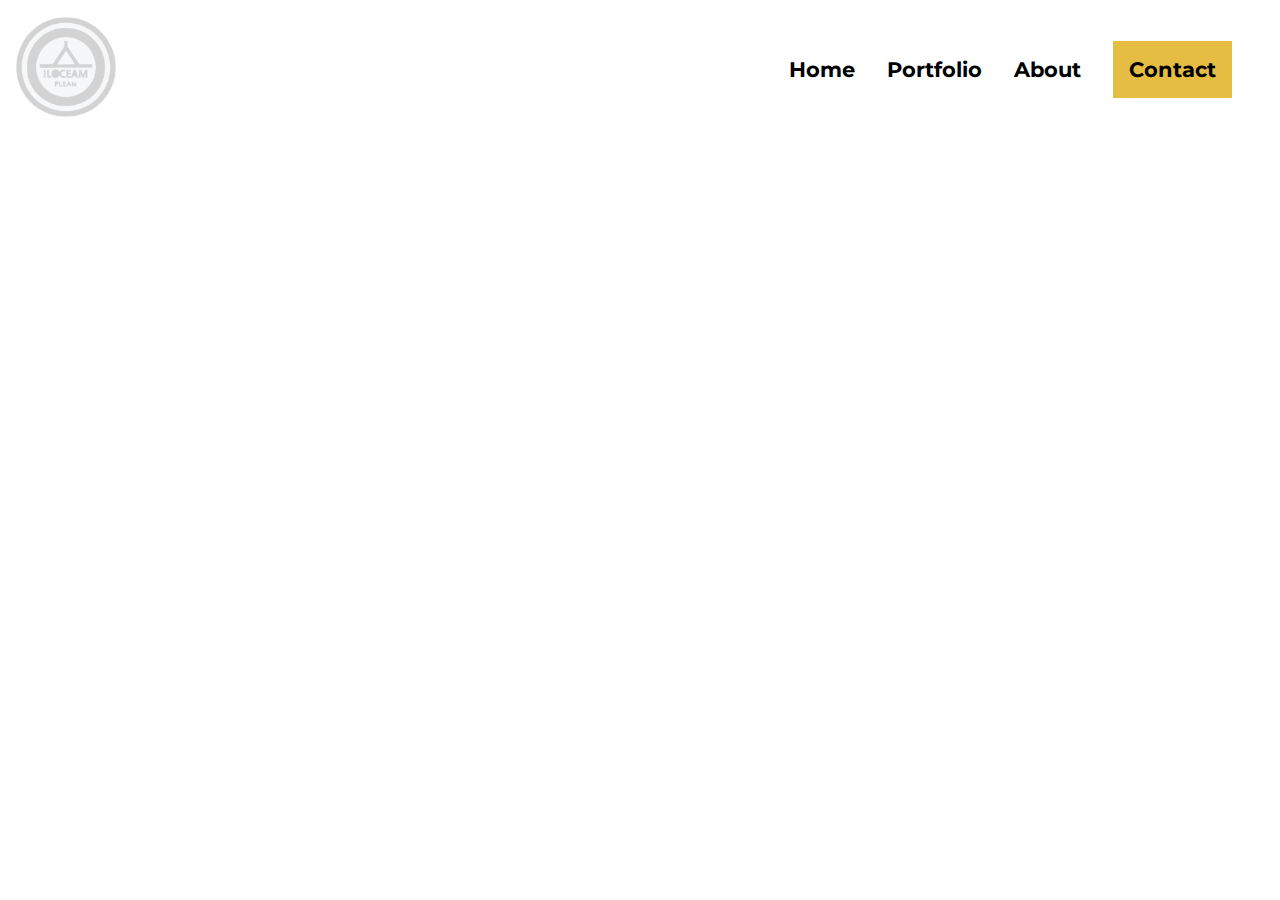
==== about.html @ 6126e055 "Så mye DRITT" ====
<!DOCTYPE html>
<html lang="en">
  <head>
    <meta charset="UTF-8" />
    <meta name="viewport" content="width=device-width, initial-scale=1.0" />
    <link
      rel="stylesheet"
      href="https://necolas.github.io/normalize.css/8.0.1/normalize.css"
      type="text/css" />
    <link href="CSS/font/css/fontawesome.css" rel="stylesheet" />
    <link href="CSS/font/css/brands.css" rel="stylesheet" />
    <link href="CSS/font/css/solid.css" rel="stylesheet" />
    <link rel="stylesheet" href="css/style.css" type="text/css" />
    <title>Forside</title>
  </head>
  <body class="index-page">
    <div id="grid-container">
      <header>
        <nav>
          <a href="index.html">
            <img src="img/logo1.png" alt="Logo" id="Logo" />
          </a>
          <ul class="navbar">
            <li><a href="index.html" class="navlink">Home</a></li>
            <li><a href="products.html" class="navlink">Portfolio</a></li>
            <li><a href="about.html" class="navlink">About</a></li>
            <li><a href="about.html" id="contact">Contact</a></li>
          </ul>
        </nav>
      </header>
      <main>
        <section></section>
      </main>
    </div>
  </body>
</html>
---- css/style.css ----
@import url("https://fonts.googleapis.com/css2?family=Montserrat:wght@100;300;400;600;700&display=swap");
* {
  box-sizing: border-box;
}
body {
  margin: 0;
  font-family: "Montserrat", sans-serif;
}

#grid-container {
  display: grid;
  grid-template-areas: "header" "nav" "main" "footer";
  max-width: 1600px;
  width: 100%;
  margin: 0 auto;
}

header,
main,
footer {
  padding-top: 1rem;
}

header {
  font-size: 1.3rem;
  font-weight: 500;
  grid-area: header;
  padding: 1rem;
}

header nav {
  display: flex;
  justify-content: space-between;
  position: relative;
  align-items: center;
}

.navbar {
  display: flex;
  margin: 1rem;
  list-style-type: none;
}

.navbar li {
  margin: 1rem;
}

.navbar a {
  text-decoration: none;
  color: black;
}

#Logo {
  width: 100px;
  height: auto;
  margin-top: 1px;
}

.navlink {
  text-decoration: none;
  color: black;
  font-weight: bold;
}

.navlink:hover {
  text-decoration: underline;
  text-decoration-color: #e6bd43;
  font-weight: bold;
}

.navlink:active {
  text-decoration: underline;
  text-decoration-color: #e6bd43;
  font-weight: bold;
}

#contact {
  background-color: #e6bd43;
  padding: 1rem;
  font-weight: bold;
}

#contact:hover {
  background-color: black;
  color: #e6bd43;
}

main {
  grid-template-columns: 33.333% 33.333% 33.333%;
  gap: 5px;
  align-items: start;
  column-gap: 1rem;
}

.flex-section {
  display: flex;
  flex-direction: column;
  text-align: center;
  background-image: url("/img/bakgrunn.jpg");
  background-size: cover;
  margin-bottom: 1rem;
}

.flex-section h1 {
  font-size: 50px;
  font-weight: bold;
}

.flex-section p {
  padding: 0 4rem;
}

#read {
  display: flex;
  background-color: #e6bd43;
  align-self: center;
  padding: 1rem;
  text-decoration: none;
  color: black;
  font-size: 15px;
  font-weight: bold;
  margin: 1rem;
}

#read:hover {
  background-color: black;
  color: #e6bd43;
}

#subheading {
  display: flex;
  flex-direction: column;
  text-align: center;
  margin: 0 10rem 2rem 10rem;
}

#subheading h2 {
  font-size: 30px;
  font-weight: bold;
}

#gul {
  display: flex;
  background-color: #e6bd43;
  flex-direction: row;
  justify-content: space-between;
  padding: 20px;
  margin-bottom: 1rem;
}

#gul img {
  max-width: 100%;
  align-self: center;
  margin-right: 20px;
  padding: 1rem;
}

#gul section {
  padding: 1rem;
  justify-content: flex-start;
  display: flex;
  flex-wrap: wrap;
  align-items: center;
  align-content: center;
}

#gul section h3 {
  font-size: 20px;
}

#about {
  display: flex;
  background-color: #e6bd43;
  align-self: center;
  padding: 1rem;
  text-decoration: none;
  color: black;
  font-size: 15px;
  font-weight: bold;
  margin: 1rem;
  border: solid;
}

#about:hover {
  background-color: black;
  color: #e6bd43;
}

#services {
  display: flex;
  padding: 0 5rem 3rem;
}

#our-service {
  display: flex;
  justify-content: center;
  flex-wrap: wrap;
  font-size: 5rem;
  font-weight: bold;
}

.branding {
  display: flex;
  flex-wrap: wrap;
  justify-content: center;
  margin: 0 4rem;
  flex-direction: column;
  align-items: center;
}

.branding i {
  font-size: 3rem;
}

#newsletter {
  display: flex;
  flex-direction: column;
  align-items: center;
  justify-content: center;
  background-color: #c5c3c3;
}

#newsletter h2 {
  font-size: 3rem;
}

#newsletter section {
  display: flex;
  flex-direction: row;
  align-items: center;
  width: 80%;
  max-width: 400px;
  margin-bottom: 3rem;
}

#newsletter input {
  height: 3rem;
  width: 100%;
  margin-right: 2px;
}

#signmeup {
  background-color: #e6bd43;
  width: 100%;
}

#signmeup:hover {
  background-color: black;
  color: #e6bd43;
}

footer {
  display: flex;
  flex-wrap: wrap;
  justify-content: space-between;
  align-items: center;
  background-color: #000;
  padding: 2rem;
}

footer p {
  color: #fff;
}

footer section {
  display: flex;
  font-size: 2.5rem;
  align-items: flex-end;
}

footer section a {
  margin-right: 1rem;
}

@media only screen and (max-width: 767px) {
  header {
    padding: 1rem 0;
  }

  .navbar {
    flex-direction: column;
    text-align: center;
  }

  .navbar li {
    margin: 0.5rem 0;
    text-align: center;
  }

  .navbar a {
    margin: 0.5rem 0;
  }

  #subheading {
    margin: 0 1rem 2rem 1rem;
  }

  #newsletter section {
    flex-direction: column;
    align-items: center;
    width: 100%;
  }
}
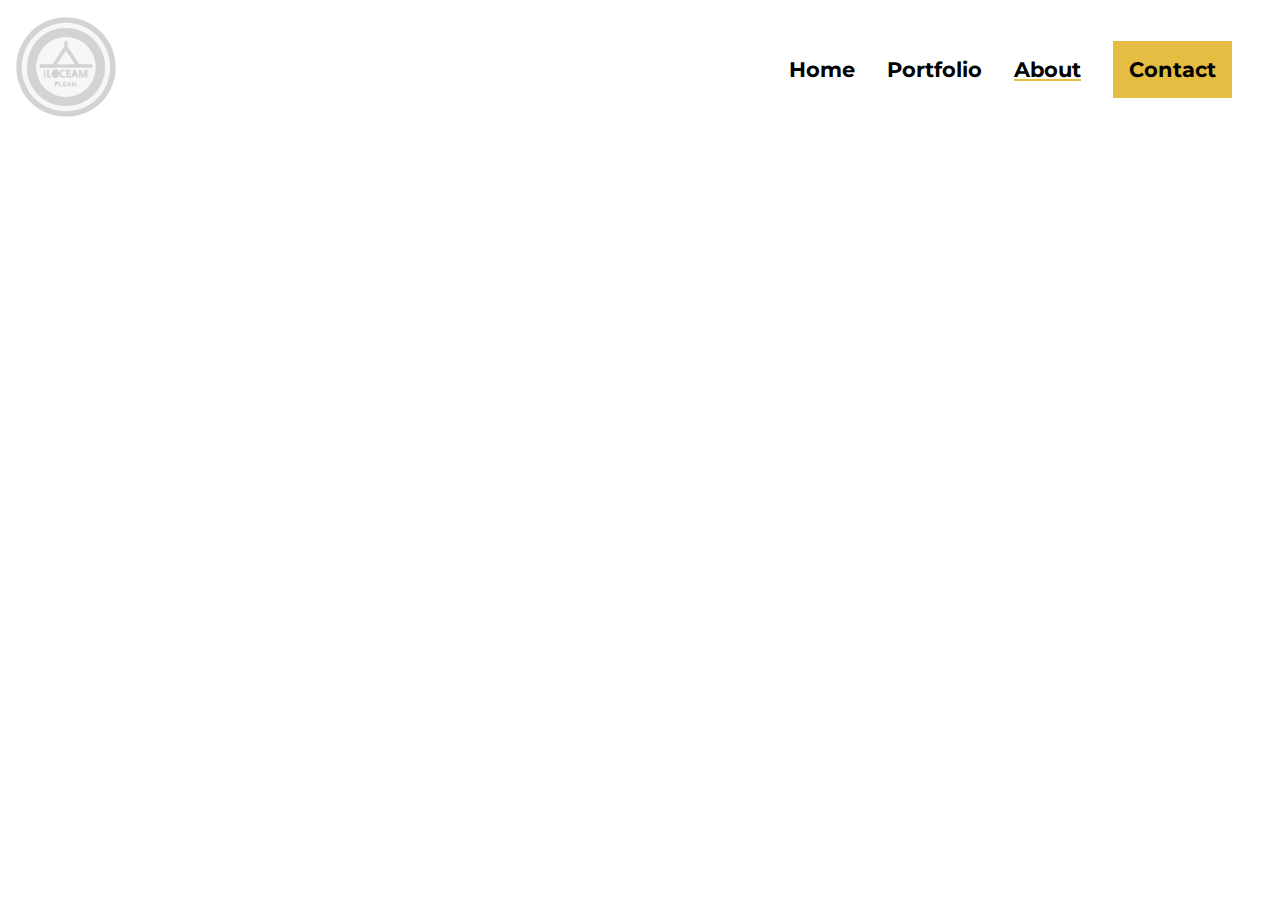
==== commit 7f93a5c7: "Fiksa active knappen" ====
--- a/about.html
+++ b/about.html
@@ -23,7 +23,7 @@
           <ul class="navbar">
             <li><a href="index.html" class="navlink">Home</a></li>
             <li><a href="products.html" class="navlink">Portfolio</a></li>
-            <li><a href="about.html" class="navlink">About</a></li>
+            <li><a href="about.html" class="navlink active">About</a></li>
             <li><a href="about.html" id="contact">Contact</a></li>
           </ul>
         </nav>
--- a/css/style.css
+++ b/css/style.css
@@ -58,7 +58,7 @@
 
 .navlink {
   text-decoration: none;
-  color: black;
+  color: grey;
   font-weight: bold;
 }
 
@@ -68,7 +68,7 @@
   font-weight: bold;
 }
 
-.navlink:active {
+.navlink.active {
   text-decoration: underline;
   text-decoration-color: #e6bd43;
   font-weight: bold;
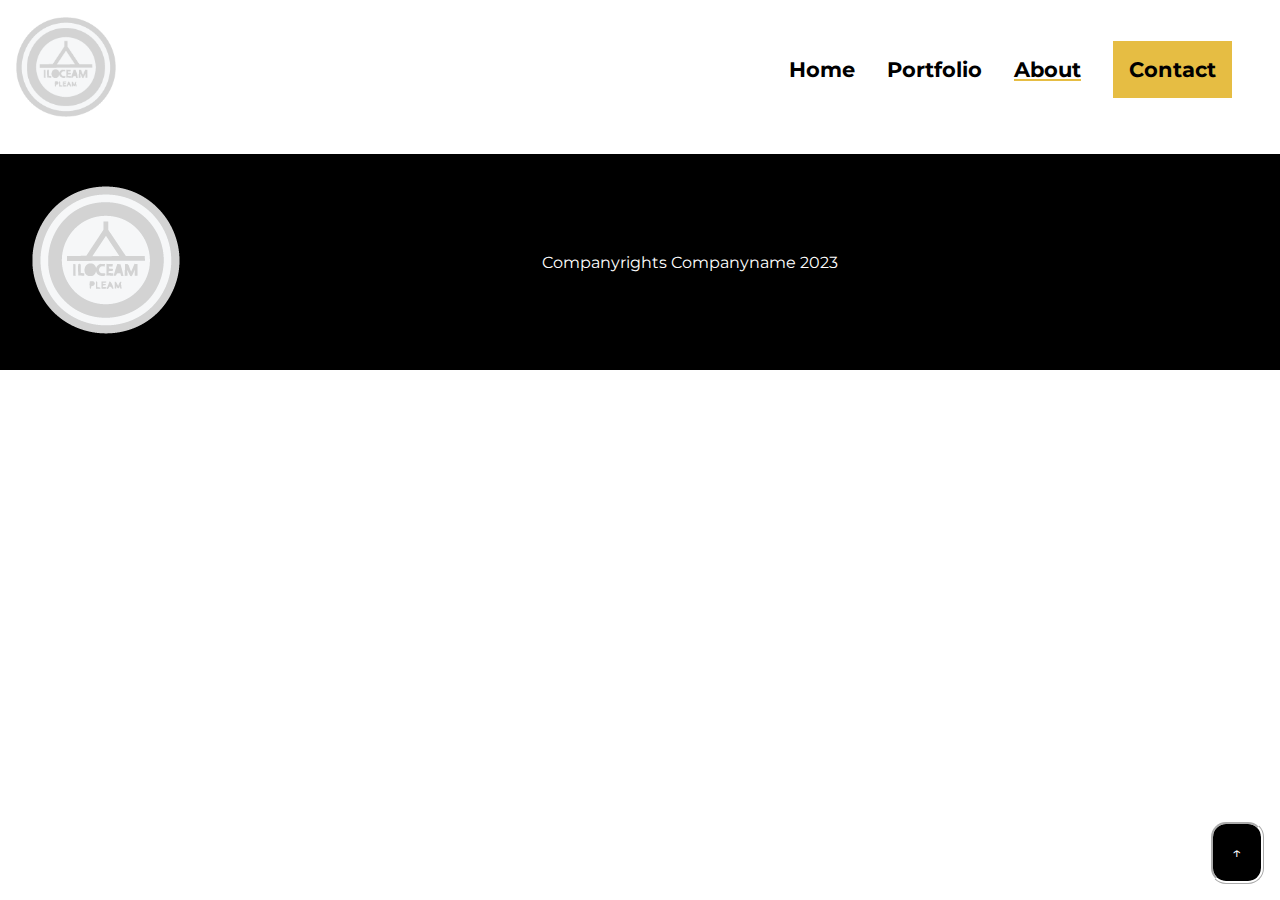
==== commit 924f1079: "Ferdig med forside, begynt på produkt" ====
--- a/about.html
+++ b/about.html
@@ -14,11 +14,12 @@
     <title>Forside</title>
   </head>
   <body class="index-page">
+    <div id="top"></div>
     <div id="grid-container">
       <header>
         <nav>
           <a href="index.html">
-            <img src="img/logo1.png" alt="Logo" id="Logo" />
+            <img src="img/logo1.png" alt="Logo" class="Logo" />
           </a>
           <ul class="navbar">
             <li><a href="index.html" class="navlink">Home</a></li>
@@ -30,7 +31,34 @@
       </header>
       <main>
         <section></section>
+        <a href="#top" class="top-link">↑</a>
       </main>
+      <footer>
+        <a href="index.html">
+          <img src="img/logo1.png" alt="Logo" id="Logo" />
+        </a>
+        <p>Companyrights Companyname 2023</p>
+        <section>
+          <a href="https://www.facebook.com">
+            <i
+              class="fa-brands fa-facebook"
+              role="button"
+              style="color: white"></i>
+          </a>
+          <a href="https://www.instagram.com">
+            <i
+              class="fa-brands fa-instagram"
+              role="button"
+              style="color: white"></i>
+          </a>
+          <a href="https://no.linkedin.com/">
+            <i
+              class="fa-brands fa-linkedin"
+              role="button"
+              style="color: white"></i>
+          </a>
+        </section>
+      </footer>
     </div>
   </body>
 </html>
--- a/css/style.css
+++ b/css/style.css
@@ -9,10 +9,14 @@
 
 #grid-container {
   display: grid;
-  grid-template-areas: "header" "nav" "main" "footer";
+  grid-template-areas:
+    "header header header"
+    "main main main"
+    "footer footer footer";
+  grid-template-columns: 1fr 1fr 1fr;
+  grid-template-rows: auto auto auto;
+
   max-width: 1600px;
-  width: 100%;
-  margin: 0 auto;
 }
 
 header,
@@ -22,6 +26,7 @@
 }
 
 header {
+  display: grid;
   font-size: 1.3rem;
   font-weight: 500;
   grid-area: header;
@@ -31,7 +36,6 @@
 header nav {
   display: flex;
   justify-content: space-between;
-  position: relative;
   align-items: center;
 }
 
@@ -50,7 +54,7 @@
   color: black;
 }
 
-#Logo {
+.Logo {
   width: 100px;
   height: auto;
   margin-top: 1px;
@@ -86,10 +90,7 @@
 }
 
 main {
-  grid-template-columns: 33.333% 33.333% 33.333%;
-  gap: 5px;
-  align-items: start;
-  column-gap: 1rem;
+  grid-area: main;
 }
 
 .flex-section {
@@ -155,6 +156,18 @@
   padding: 1rem;
 }
 
+#head {
+  display: flex;
+  flex-direction: column;
+  text-align: center;
+  background-image: url(/img/pngtree-modern-double-color-futuristic-neon-background-image_351866.jpg);
+  background-size: cover;
+  margin-bottom: 1rem;
+  padding: 7rem;
+  font-size: 4rem;
+  font-weight: bold;
+}
+
 #gul section {
   padding: 1rem;
   justify-content: flex-start;
@@ -250,6 +263,7 @@
 }
 
 footer {
+  grid-area: footer;
   display: flex;
   flex-wrap: wrap;
   justify-content: space-between;
@@ -271,33 +285,64 @@
 footer section a {
   margin-right: 1rem;
 }
-
-@media only screen and (max-width: 767px) {
-  header {
-    padding: 1rem 0;
+.top-link {
+  position: fixed;
+  bottom: 1em;
+  right: 1em;
+  padding: 1.2em;
+  background-color: #000;
+  color: #fff;
+  text-decoration: none;
+  border-radius: 1rem;
+  opacity: 100%;
+  border-style: ridge;
+  border-color: white;
+}
+
+@media screen and (max-width: 600px) {
+  #grid-container {
+    grid-template-areas:
+      "header"
+      "nav"
+      "main"
+      "footer";
   }
 
   .navbar {
     flex-direction: column;
-    text-align: center;
-  }
-
-  .navbar li {
-    margin: 0.5rem 0;
-    text-align: center;
-  }
-
-  .navbar a {
-    margin: 0.5rem 0;
-  }
-
-  #subheading {
-    margin: 0 1rem 2rem 1rem;
+  }
+  main {
+    grid-template-columns: 100%;
+  }
+
+  #gul {
+    flex-direction: column;
+  }
+
+  #gul img {
+    margin-right: 0;
+    margin-bottom: 1rem;
+  }
+
+  #about {
+    width: 100%;
+    margin: 1rem 0;
+  }
+
+  #services {
+    padding: 0;
+  }
+
+  #our-service {
+    font-size: 3rem;
+  }
+
+  .branding {
+    margin: 0;
   }
 
   #newsletter section {
     flex-direction: column;
-    align-items: center;
-    width: 100%;
-  }
-}
+    align-items: stretch;
+  }
+}
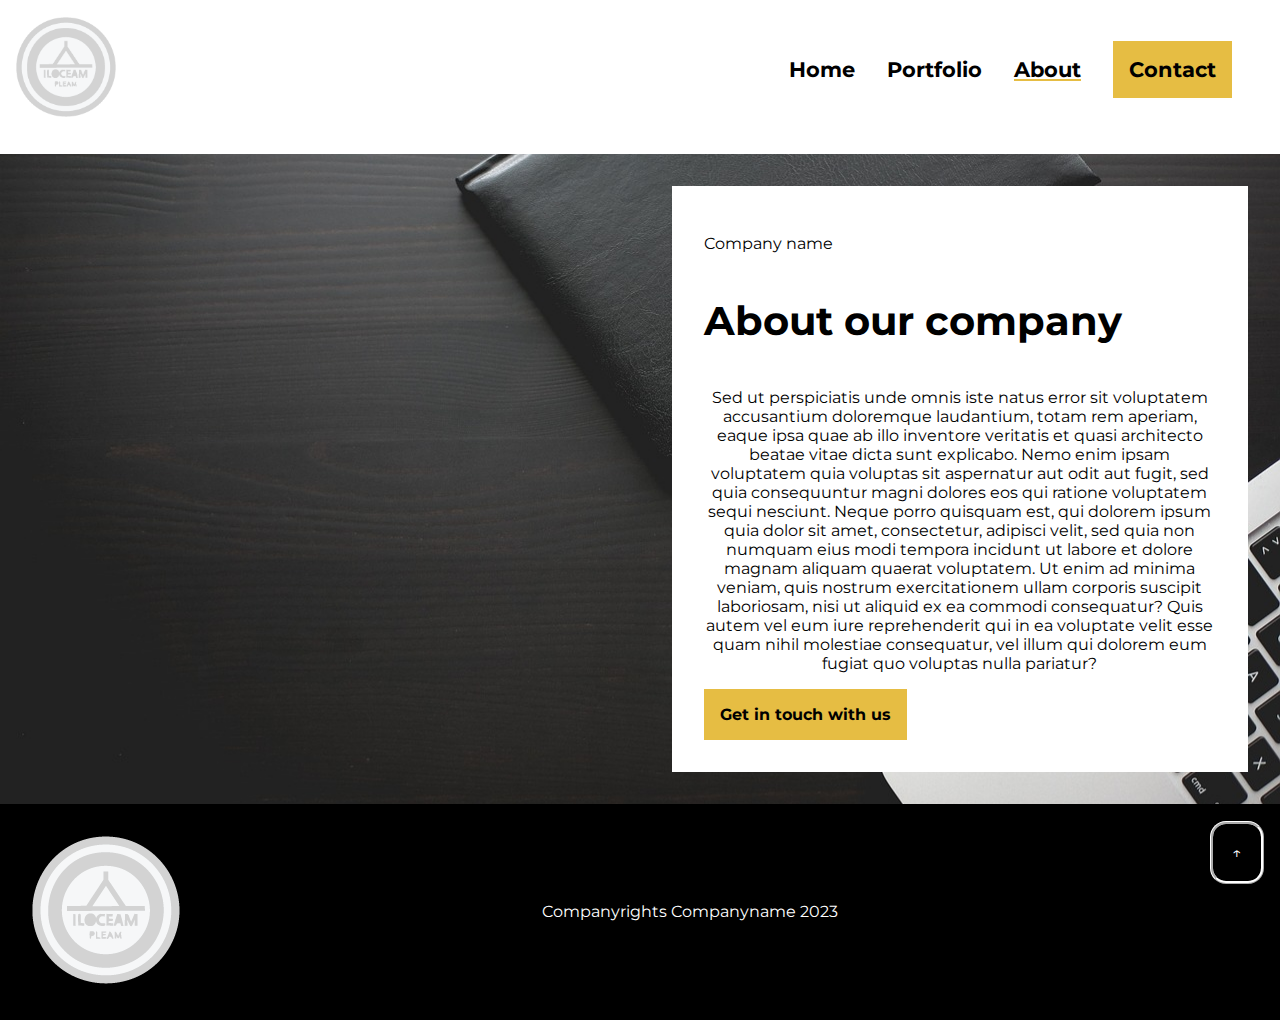
==== commit 17fbb8de: "nesten ferdig" ====
--- a/about.html
+++ b/about.html
@@ -30,7 +30,29 @@
         </nav>
       </header>
       <main>
-        <section></section>
+        <section id="aboutus">
+          <div id="aboutusinfo">
+            <p>Company name</p>
+            <h1>About our company</h1>
+            <p>
+              Sed ut perspiciatis unde omnis iste natus error sit voluptatem
+              accusantium doloremque laudantium, totam rem aperiam, eaque ipsa
+              quae ab illo inventore veritatis et quasi architecto beatae vitae
+              dicta sunt explicabo. Nemo enim ipsam voluptatem quia voluptas sit
+              aspernatur aut odit aut fugit, sed quia consequuntur magni dolores
+              eos qui ratione voluptatem sequi nesciunt. Neque porro quisquam
+              est, qui dolorem ipsum quia dolor sit amet, consectetur, adipisci
+              velit, sed quia non numquam eius modi tempora incidunt ut labore
+              et dolore magnam aliquam quaerat voluptatem. Ut enim ad minima
+              veniam, quis nostrum exercitationem ullam corporis suscipit
+              laboriosam, nisi ut aliquid ex ea commodi consequatur? Quis autem
+              vel eum iure reprehenderit qui in ea voluptate velit esse quam
+              nihil molestiae consequatur, vel illum qui dolorem eum fugiat quo
+              voluptas nulla pariatur?
+            </p>
+            <a href="">Get in touch with us</a>
+          </div>
+        </section>
         <a href="#top" class="top-link">↑</a>
       </main>
       <footer>
--- a/css/style.css
+++ b/css/style.css
@@ -111,6 +111,117 @@
   padding: 0 4rem;
 }
 
+.gulstripe {
+  border-bottom-style: solid;
+  border-bottom-color: #e6bd43;
+  margin: 3rem;
+  font-size: 3.5rem;
+  font-weight: bold;
+}
+
+#knapper {
+  margin-bottom: 5rem;
+  margin-top: 5rem;
+}
+#knapper a {
+  font-size: 1.5rem;
+  margin-top: 2rem;
+  margin-left: 3.5rem;
+  text-decoration: none;
+  padding: 1rem;
+  border-style: ridge;
+  border-color: black;
+  color: black;
+}
+
+#aboutus {
+  display: grid;
+  grid-template-columns: 1fr 1fr;
+  background-image: url(/img/office-865091_1280.jpg);
+  background-size: cover;
+}
+
+#aboutusinfo {
+  background-color: white;
+  padding: 2rem;
+  text-align: center;
+  margin: 2rem;
+  display: flex;
+  flex-wrap: nowrap;
+  flex-direction: column;
+  align-items: flex-start;
+}
+
+#aboutusinfo {
+  grid-column: 2;
+}
+
+#aboutusinfo p {
+  font-size: 1rem;
+}
+
+#aboutusinfo h1 {
+  font-size: 2.5rem;
+}
+
+#aboutusinfo a {
+  background-color: #e6bd43;
+
+  padding: 1rem;
+  font-weight: bold;
+  text-decoration: none;
+  color: #000;
+}
+
+#aboutusinfo a:hover {
+  background-color: black;
+  color: #e6bd43;
+}
+#knapper a:hover {
+  background-color: black;
+  color: #e6bd43;
+}
+
+.bilder {
+  display: flex;
+  justify-content: space-around;
+  flex-direction: row;
+  margin: 1rem;
+}
+
+.image-container {
+  display: flex;
+  flex-direction: column;
+  align-items: center;
+  text-align: center;
+  align-content: flex-start;
+  flex-wrap: wrap;
+}
+
+.image-container img {
+  max-width: 692px;
+}
+
+.image-container img:hover {
+  transform: scale(1.1);
+}
+
+#storbilde {
+  display: flex;
+  flex-direction: column;
+  align-items: center;
+  text-align: center;
+  align-content: flex-start;
+  flex-wrap: wrap;
+  margin: 4rem;
+}
+
+#storbilde img {
+  flex-grow: 3;
+  max-width: 692px;
+  width: 692px;
+}
+
 #read {
   display: flex;
   background-color: #e6bd43;
@@ -166,6 +277,22 @@
   padding: 7rem;
   font-size: 4rem;
   font-weight: bold;
+  background-size: 100%;
+}
+
+#development {
+  display: flex;
+  flex-direction: column;
+  margin: 1rem;
+}
+#development img {
+  display: flex;
+  width: 692px;
+  max-width: 692px;
+}
+
+#development img:hover {
+  transform: scale(1.1);
 }
 
 #gul section {
@@ -306,13 +433,15 @@
       "nav"
       "main"
       "footer";
+    grid-template-columns: 1fr;
+  }
+
+  nav {
+    flex-direction: column;
   }
 
   .navbar {
     flex-direction: column;
-  }
-  main {
-    grid-template-columns: 100%;
   }
 
   #gul {
@@ -345,4 +474,8 @@
     flex-direction: column;
     align-items: stretch;
   }
-}
+
+  .bilder {
+    flex-direction: column;
+  }
+}
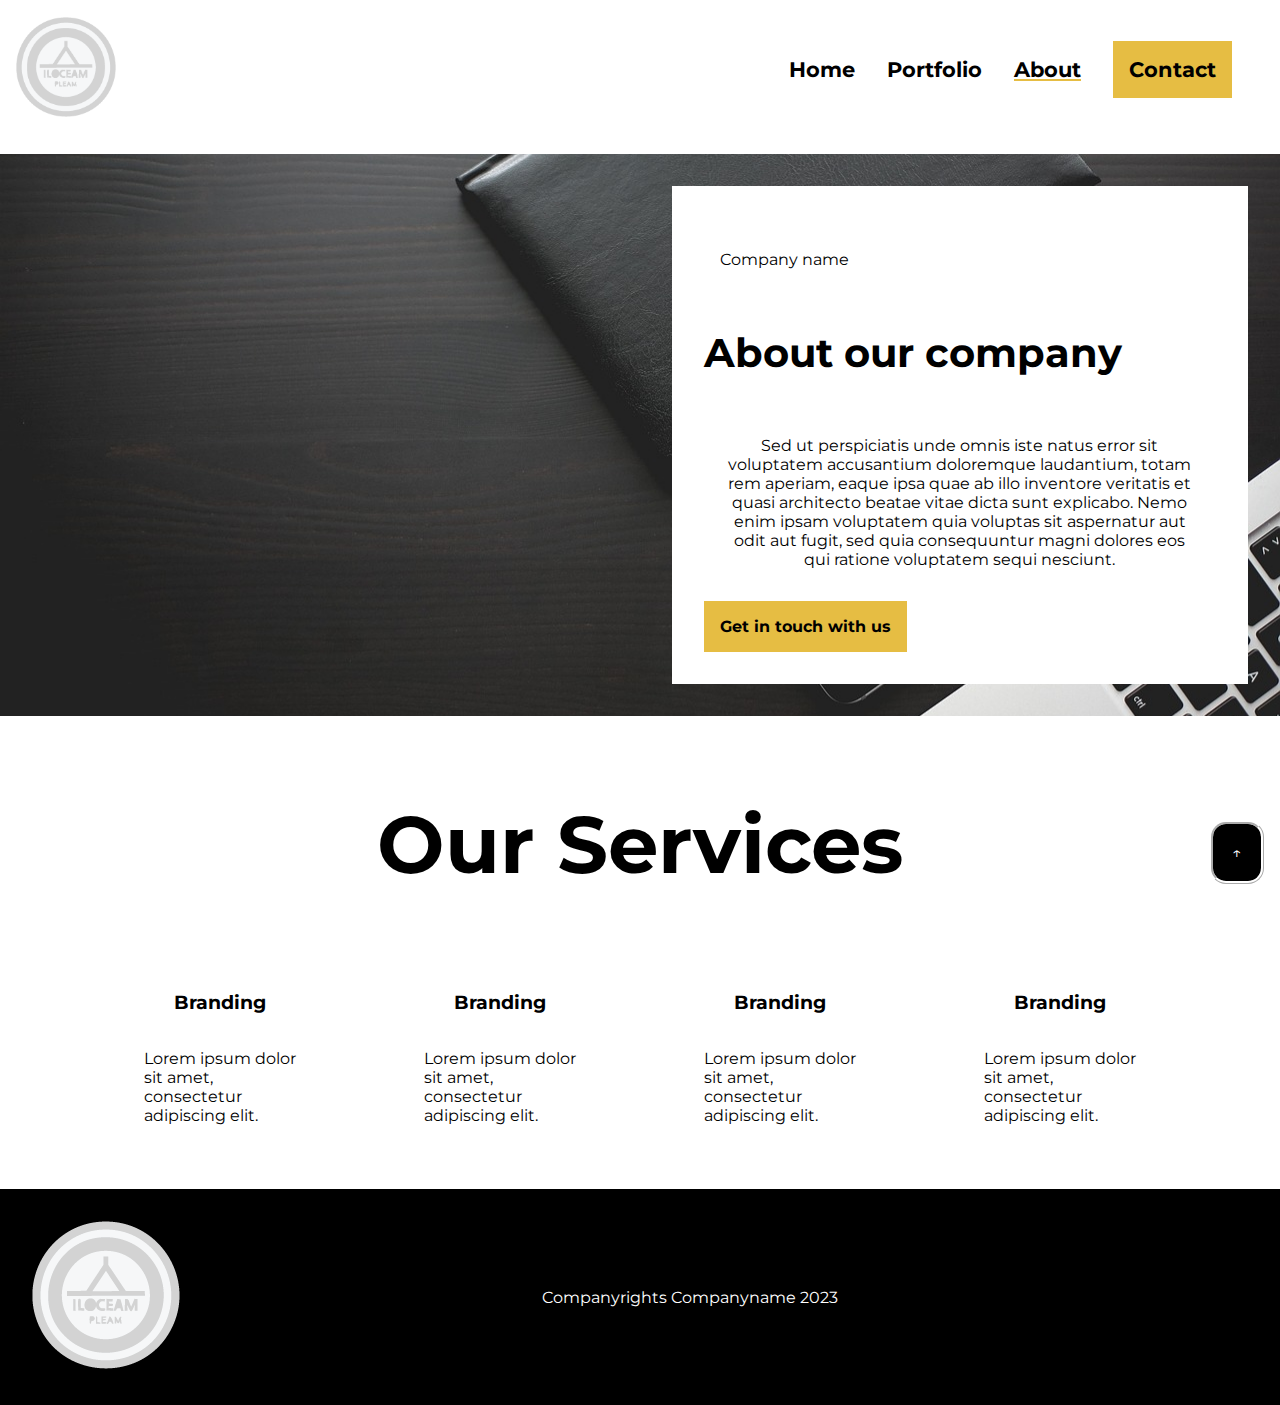
==== commit c39f298a: "Bra ting på fære" ====
--- a/about.html
+++ b/about.html
@@ -40,18 +40,36 @@
               quae ab illo inventore veritatis et quasi architecto beatae vitae
               dicta sunt explicabo. Nemo enim ipsam voluptatem quia voluptas sit
               aspernatur aut odit aut fugit, sed quia consequuntur magni dolores
-              eos qui ratione voluptatem sequi nesciunt. Neque porro quisquam
-              est, qui dolorem ipsum quia dolor sit amet, consectetur, adipisci
-              velit, sed quia non numquam eius modi tempora incidunt ut labore
-              et dolore magnam aliquam quaerat voluptatem. Ut enim ad minima
-              veniam, quis nostrum exercitationem ullam corporis suscipit
-              laboriosam, nisi ut aliquid ex ea commodi consequatur? Quis autem
-              vel eum iure reprehenderit qui in ea voluptate velit esse quam
-              nihil molestiae consequatur, vel illum qui dolorem eum fugiat quo
-              voluptas nulla pariatur?
+              eos qui ratione voluptatem sequi nesciunt.
             </p>
             <a href="">Get in touch with us</a>
           </div>
+        </section>
+        <h3 id="our-service">Our Services</h3>
+        <section id="services">
+          <section class="branding">
+            <i class="fa-solid fa-users"></i>
+            <h3>Branding</h3>
+            <p>Lorem ipsum dolor sit amet, consectetur adipiscing elit.</p>
+          </section>
+
+          <section class="branding">
+            <i class="fa-solid fa-cloud-arrow-up"></i>
+            <h3>Branding</h3>
+            <p>Lorem ipsum dolor sit amet, consectetur adipiscing elit.</p>
+          </section>
+
+          <section class="branding">
+            <i class="fa-solid fa-code"></i>
+            <h3>Branding</h3>
+            <p>Lorem ipsum dolor sit amet, consectetur adipiscing elit.</p>
+          </section>
+
+          <section class="branding">
+            <i class="fa-solid fa-wifi"></i>
+            <h3>Branding</h3>
+            <p>Lorem ipsum dolor sit amet, consectetur adipiscing elit.</p>
+          </section>
         </section>
         <a href="#top" class="top-link">↑</a>
       </main>
--- a/css/style.css
+++ b/css/style.css
@@ -97,7 +97,7 @@
   display: flex;
   flex-direction: column;
   text-align: center;
-  background-image: url("/img/bakgrunn.jpg");
+  background-image: url(/img/ice-cream-2817112_1280.jpg);
   background-size: cover;
   margin-bottom: 1rem;
 }
@@ -158,6 +158,7 @@
 
 #aboutusinfo p {
   font-size: 1rem;
+  padding: 1rem;
 }
 
 #aboutusinfo h1 {
@@ -166,7 +167,6 @@
 
 #aboutusinfo a {
   background-color: #e6bd43;
-
   padding: 1rem;
   font-weight: bold;
   text-decoration: none;
@@ -243,7 +243,7 @@
   display: flex;
   flex-direction: column;
   text-align: center;
-  margin: 0 10rem 2rem 10rem;
+  margin: 3rem 10rem 3rem 10rem;
 }
 
 #subheading h2 {
@@ -271,13 +271,18 @@
   display: flex;
   flex-direction: column;
   text-align: center;
-  background-image: url(/img/pngtree-modern-double-color-futuristic-neon-background-image_351866.jpg);
+  background-image: url(/img/office-865091_1280.jpg);
+  opacity: 0.9;
   background-size: cover;
   margin-bottom: 1rem;
-  padding: 7rem;
+  padding: 4rem;
   font-size: 4rem;
   font-weight: bold;
   background-size: 100%;
+}
+
+#head h1 {
+  opacity: 100%;
 }
 
 #development {
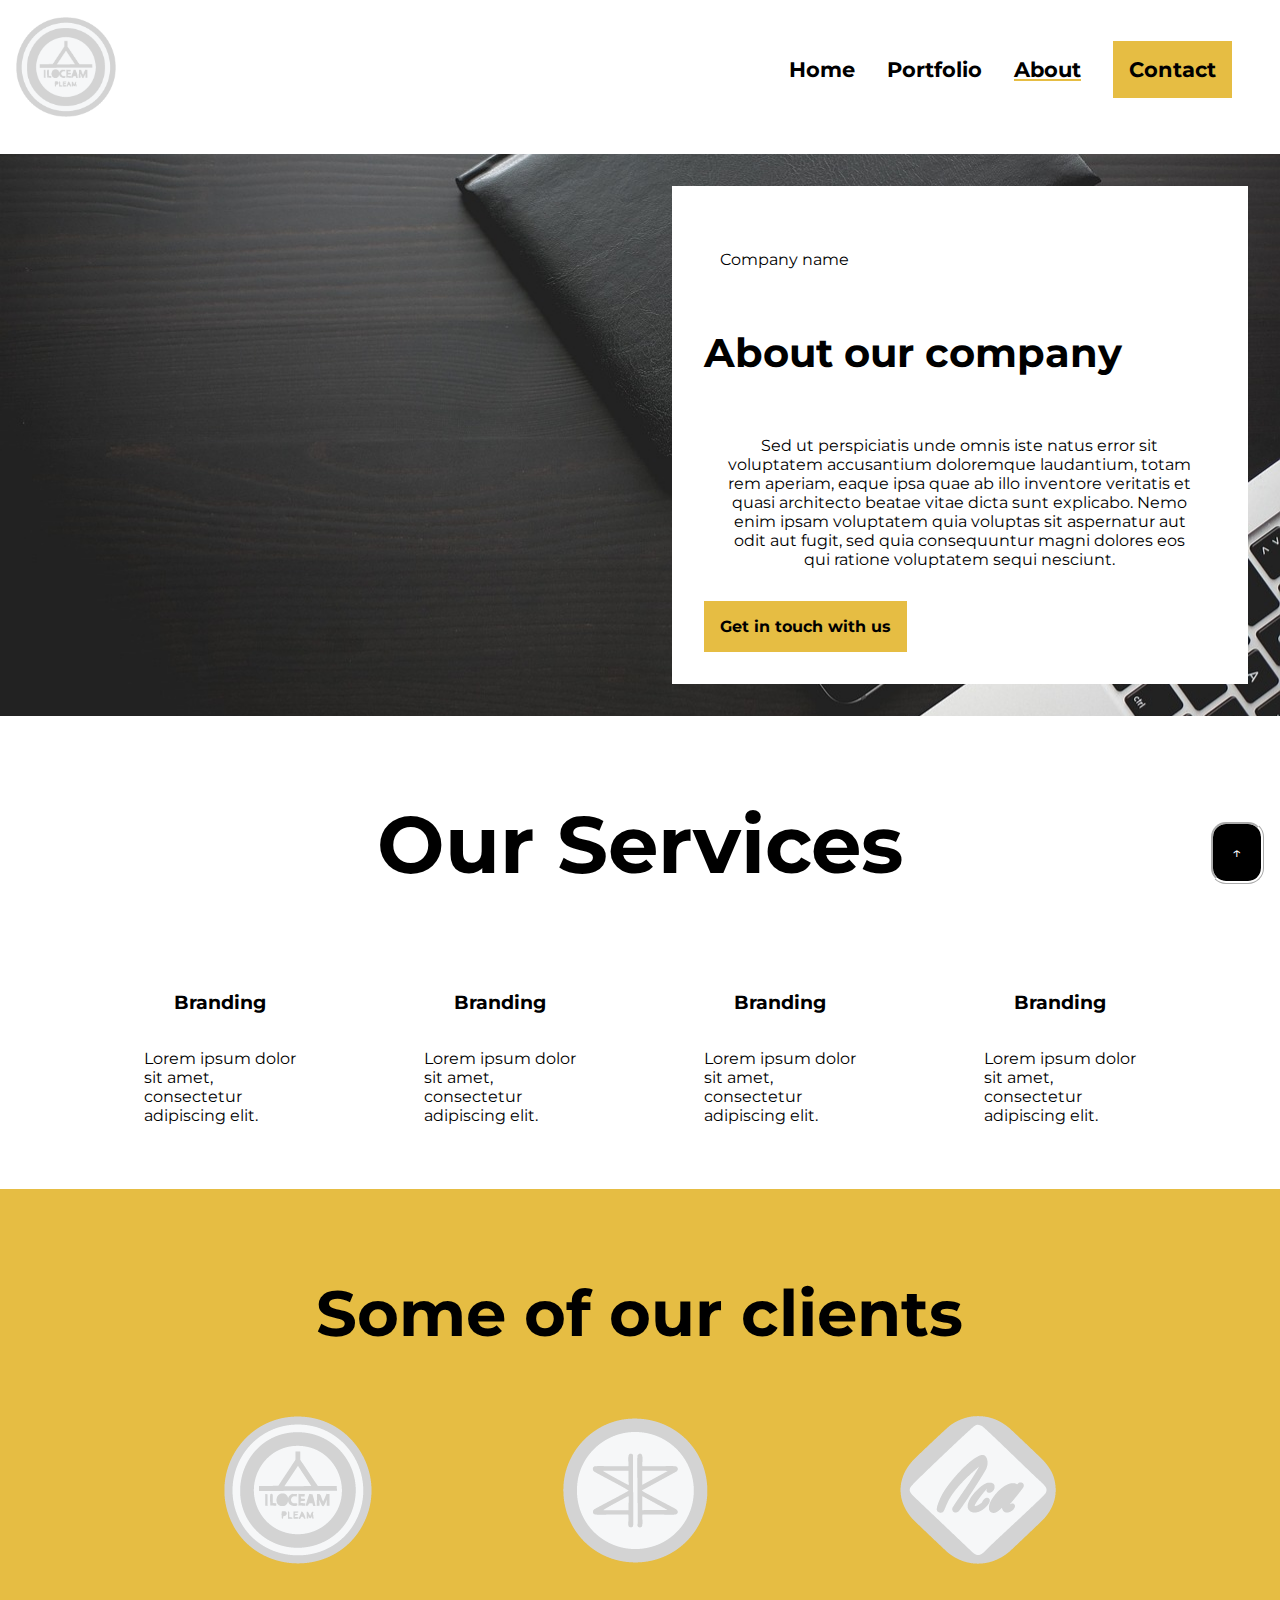
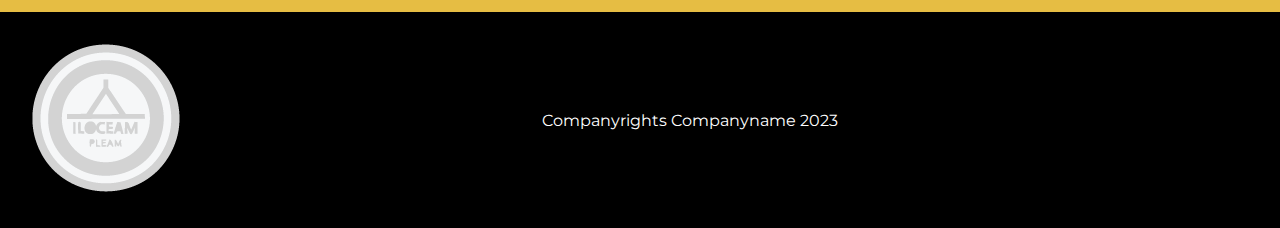
==== commit 30bfdd89: "NEsten ferdig md about" ====
--- a/about.html
+++ b/about.html
@@ -71,6 +71,13 @@
             <p>Lorem ipsum dolor sit amet, consectetur adipiscing elit.</p>
           </section>
         </section>
+
+        <section id="clients">
+          <h2>Some of our clients</h2>
+          <img src="/img/logo1.png" alt="Logo" />
+          <img src="/img/logo2.png" alt="Logo" />
+          <img src="/img/logo3.png" alt="Logo" />
+        </section>
         <a href="#top" class="top-link">↑</a>
       </main>
       <footer>
--- a/css/style.css
+++ b/css/style.css
@@ -384,6 +384,28 @@
   margin-right: 2px;
 }
 
+#clients {
+  background-color: #e6bd43;
+  padding: 2rem;
+  display: flex;
+  flex-wrap: wrap;
+  justify-content: space-evenly;
+  align-items: center;
+  text-align: center;
+}
+
+#clients h2 {
+  font-size: 4rem;
+  font-weight: bold;
+  width: 100%;
+  margin-bottom: 4rem;
+}
+
+#clients img {
+  max-width: 100%;
+  margin-bottom: 1rem;
+}
+
 #signmeup {
   background-color: #e6bd43;
   width: 100%;
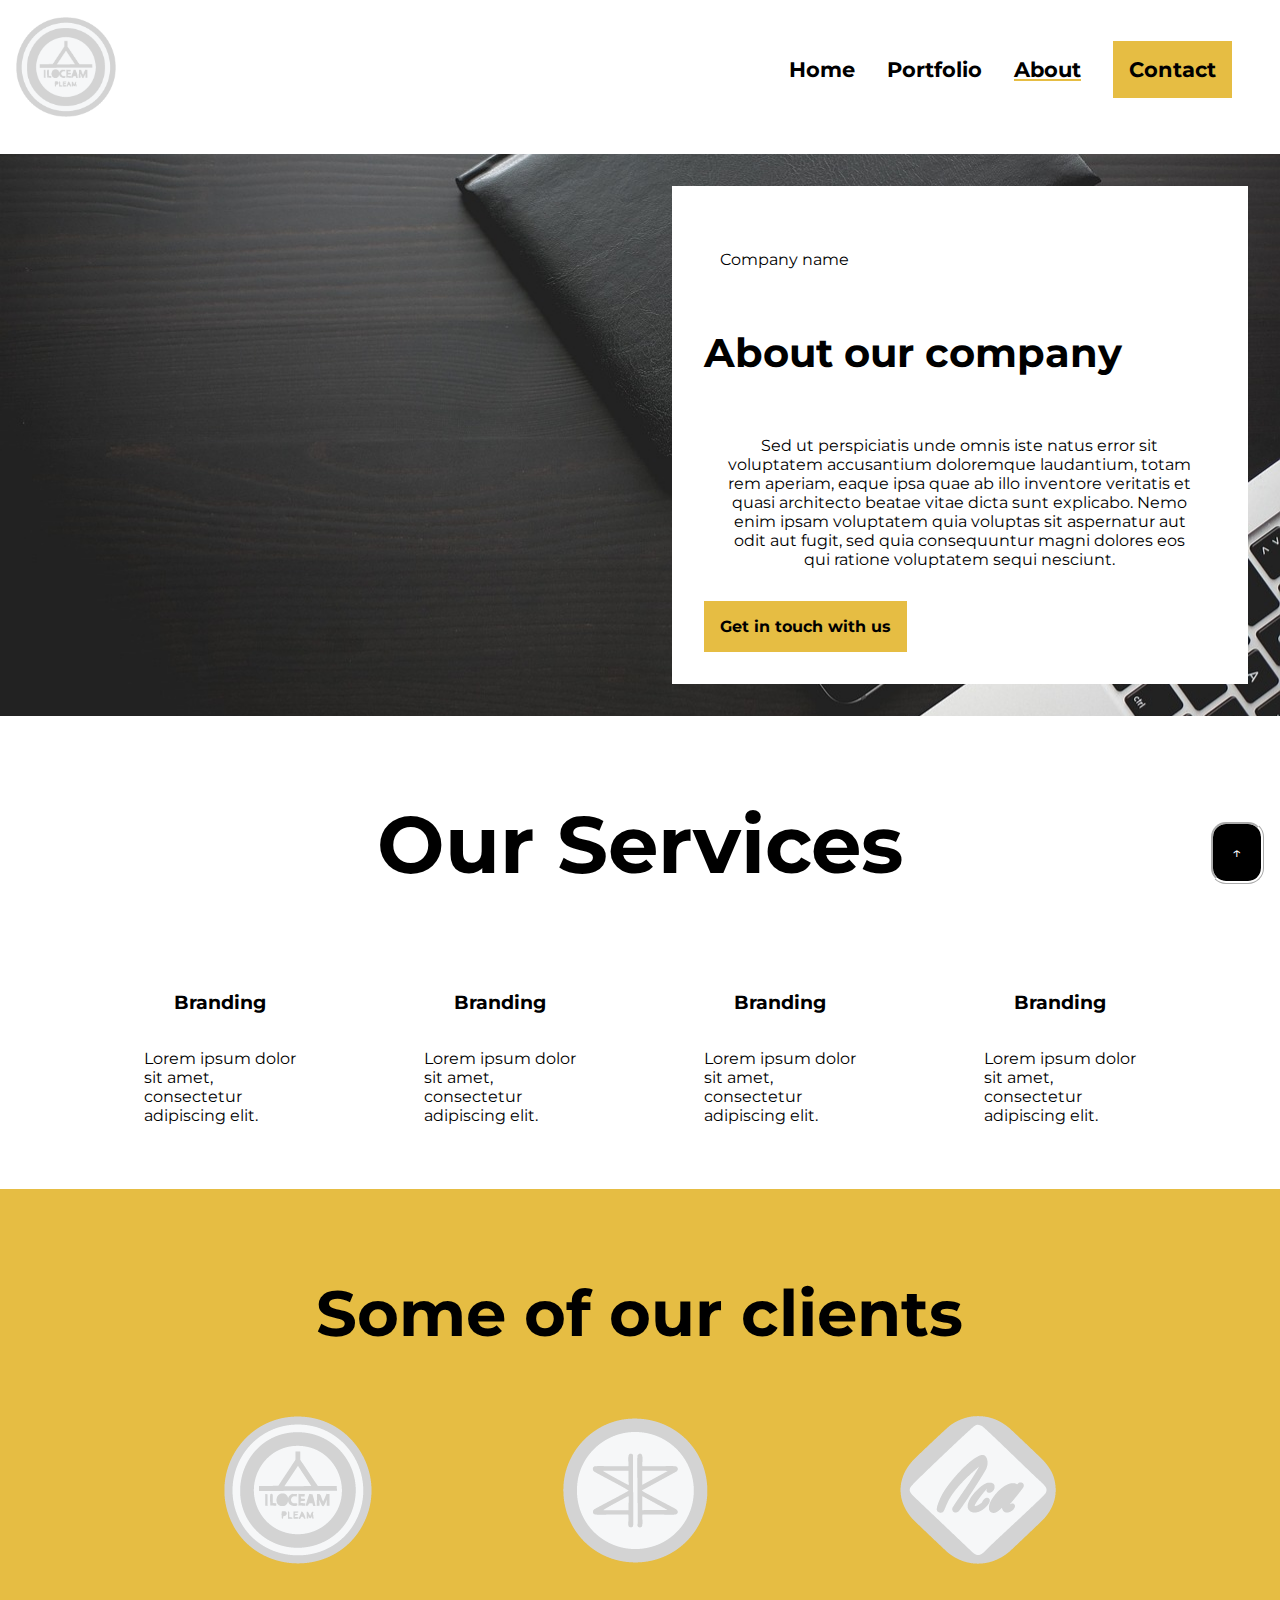
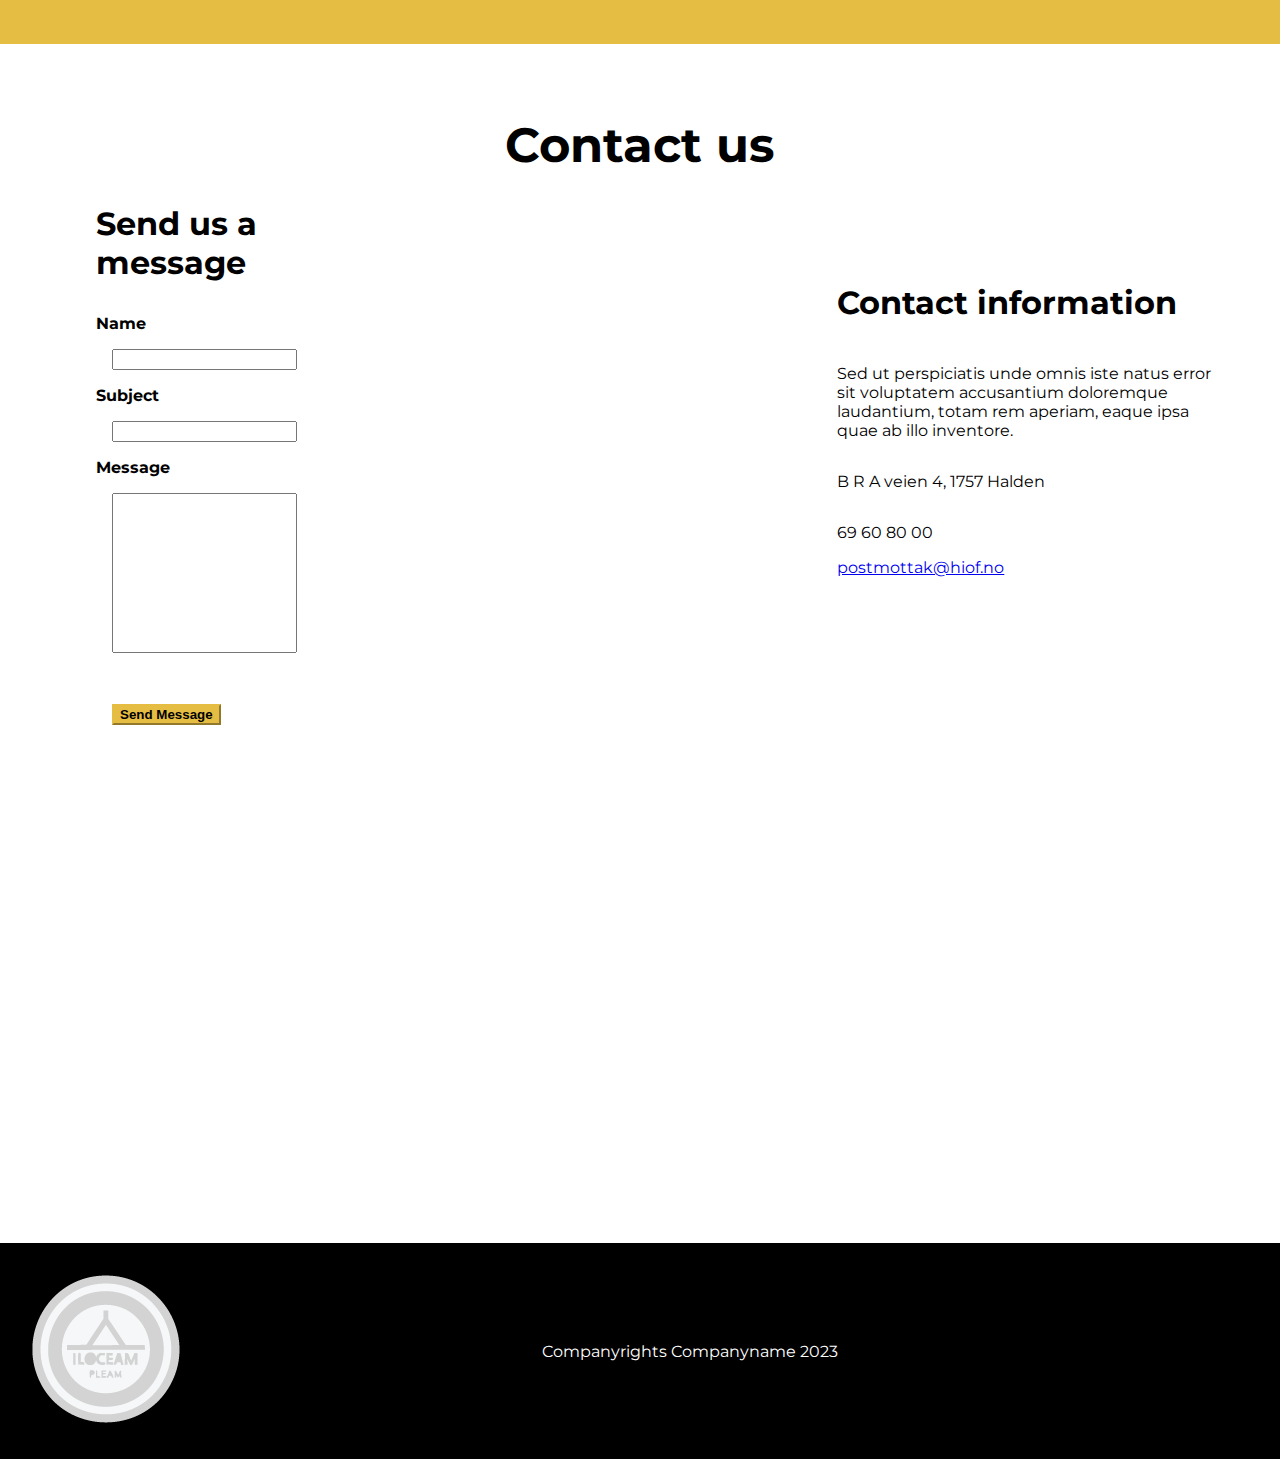
==== commit 32bb18b8: "99% ferdig" ====
--- a/about.html
+++ b/about.html
@@ -78,6 +78,52 @@
           <img src="/img/logo2.png" alt="Logo" />
           <img src="/img/logo3.png" alt="Logo" />
         </section>
+
+        <div id="grid-container2">
+          <h2 id="abouth2">Contact us</h2>
+          <section id="aboutcontact">
+            <section id="contactus">
+              <p>Send us a message</p>
+              <form action="">
+                <label for="name">Name</label><br />
+                <input type="text" name="subject" id="name" /><br />
+                <label for="subject">Subject</label><br />
+                <input type="text" name="subject" id="subject" /><br />
+                <label for="message">Message</label><br />
+                <input type="text" name="message" id="message" /><br /><br />
+                <input type="submit" value="Send Message" id="submit" />
+              </form>
+            </section>
+          </section>
+          <section id="contactinfo">
+            <h2>Contact information</h2>
+            <p>
+              Sed ut perspiciatis unde omnis iste natus error sit voluptatem
+              accusantium doloremque laudantium, totam rem aperiam, eaque ipsa
+              quae ab illo inventore.
+            </p>
+
+            <p>
+              <i class="fa-solid fa-location-pin"></i>B R A veien 4, 1757 Halden
+            </p>
+            <p><i class="fa-solid fa-phone"></i>69 60 80 00</p>
+            <a href="mailto:postmottak@hiof.no">
+              <i class="fa-solid fa-envelope"></i>postmottak@hiof.no</a
+            >
+          </section>
+        </div>
+
+        <section id="maps">
+          <iframe
+            src="https://www.google.com/maps/embed?pb=!1m18!1m12!1m3!1d2047.1882765433809!2d11.35022837668672!3d59.12925022702056!2m3!1f0!2f0!3f0!3m2!1i1024!2i768!4f13.1!3m3!1m2!1s0x464412f0d344246f%3A0x4e47f19c99b253b1!2zSMO4Z3Nrb2xlbiBpIMOYc3Rmb2xk!5e0!3m2!1sno!2sno!4v1701200780470!5m2!1sno!2sno"
+            width="600"
+            height="450"
+            style="border: 0"
+            allowfullscreen="yes"
+            loading="lazy"
+            referrerpolicy="no-referrer-when-downgrade"></iframe>
+        </section>
+
         <a href="#top" class="top-link">↑</a>
       </main>
       <footer>
--- a/css/style.css
+++ b/css/style.css
@@ -15,7 +15,6 @@
     "footer footer footer";
   grid-template-columns: 1fr 1fr 1fr;
   grid-template-rows: auto auto auto;
-
   max-width: 1600px;
 }
 
@@ -384,6 +383,61 @@
   margin-right: 2px;
 }
 
+#grid-container2 {
+  display: grid;
+  grid-template-columns: 1fr 1fr 1fr;
+  grid-template-rows: 0;
+  margin: 0 3rem;
+}
+
+#aboutcontact {
+  grid-column: 1;
+  margin: 3rem;
+  display: grid;
+}
+
+#abouth2 {
+  grid-column: 2;
+  display: grid;
+  justify-items: center;
+  padding: 2rem;
+  font-size: 3rem;
+}
+
+#maps iframe {
+  border: 0;
+  width: -webkit-fill-available;
+}
+#contactus {
+  display: grid;
+  margin-top: 5rem;
+}
+
+#contactus p {
+  font-size: 2rem;
+  font-weight: bold;
+}
+
+#contactus form input {
+  margin: 1rem;
+}
+
+#contactus form {
+  font-weight: bold;
+}
+
+#contactinfo {
+  display: grid;
+  grid-column: 3;
+  align-items: center;
+  align-content: center;
+}
+
+#contactinfo h2 {
+  font-size: 2rem;
+  font-weight: bold;
+}
+
 #clients {
   background-color: #e6bd43;
   padding: 2rem;
@@ -394,6 +448,20 @@
   text-align: center;
 }
 
+#message {
+  height: 10rem;
+}
+
+#submit {
+  color: black;
+  background-color: #e6bd43;
+  border-color: #e6bd43;
+  font-weight: bold;
+}
+
+#submit:hover {
+  transform: scale(1.1);
+}
 #clients h2 {
   font-size: 4rem;
   font-weight: bold;
@@ -403,7 +471,7 @@
 
 #clients img {
   max-width: 100%;
-  margin-bottom: 1rem;
+  margin-bottom: 3rem;
 }
 
 #signmeup {
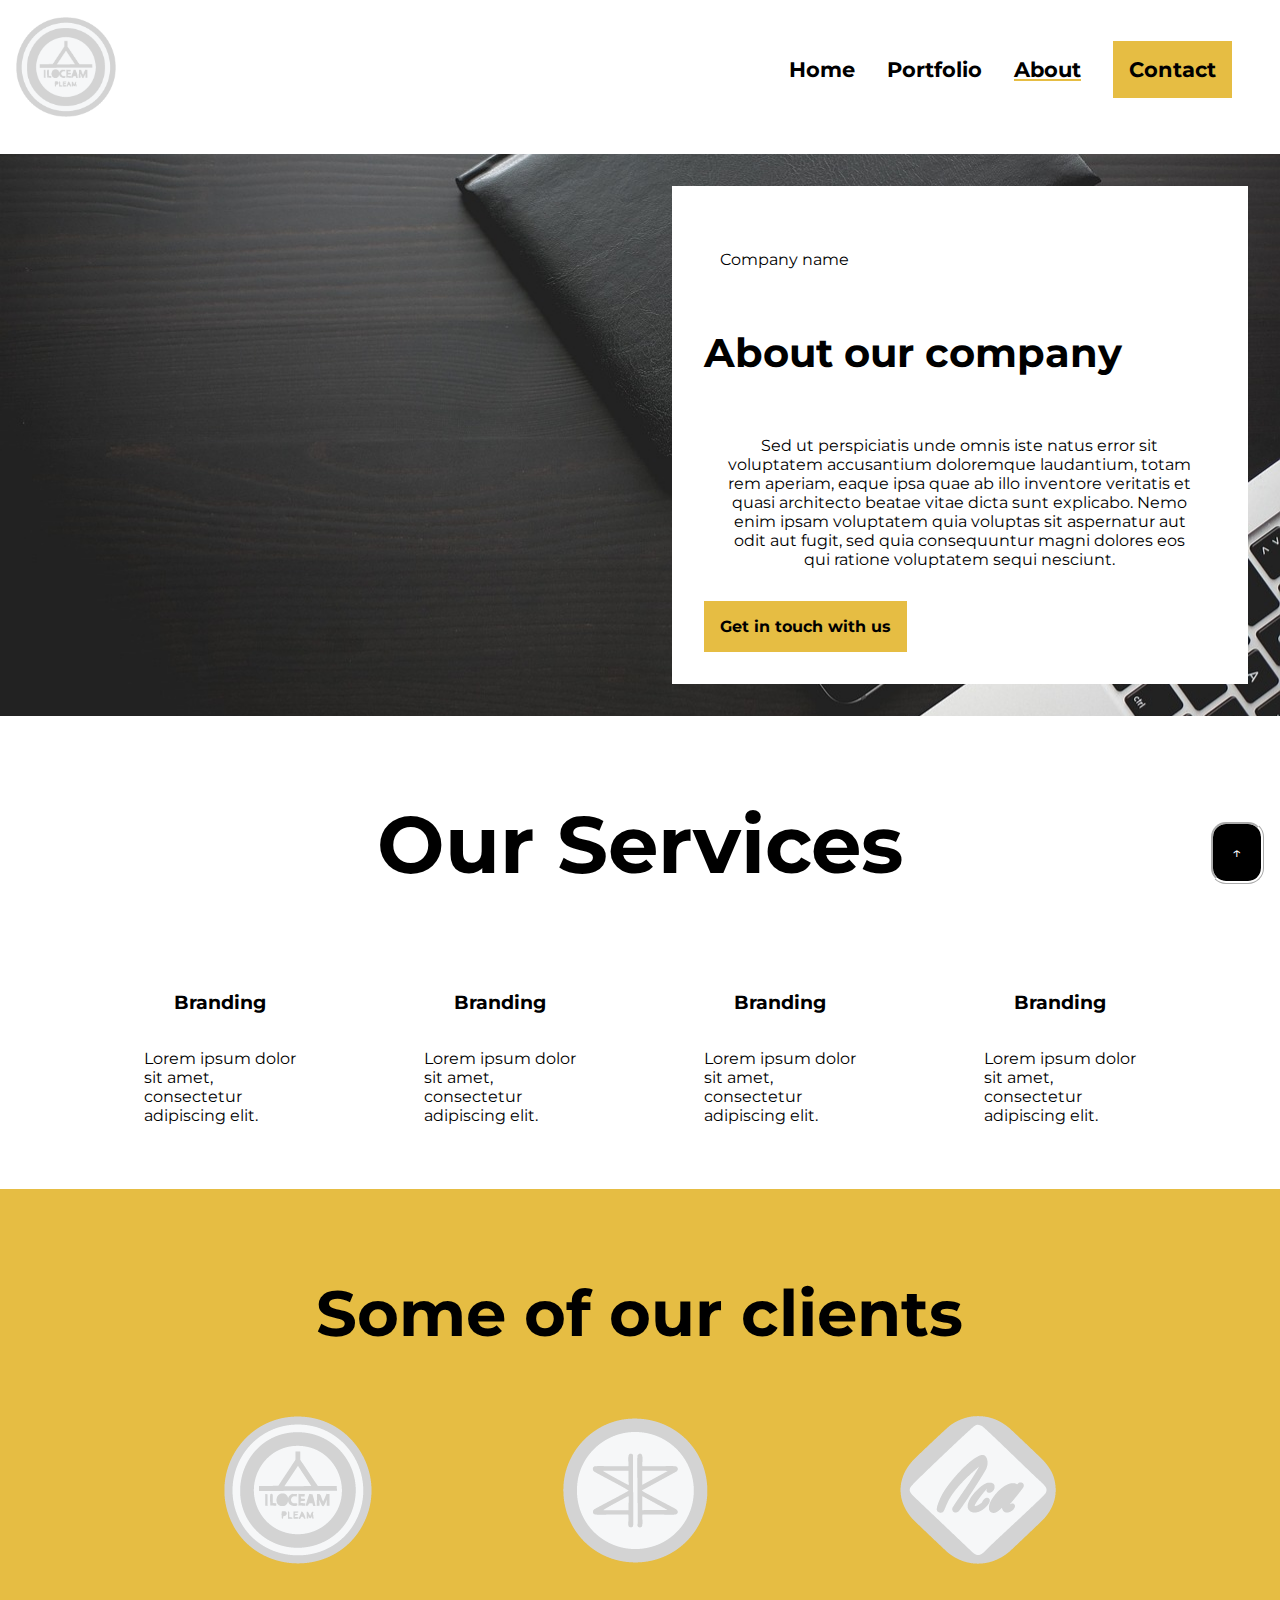
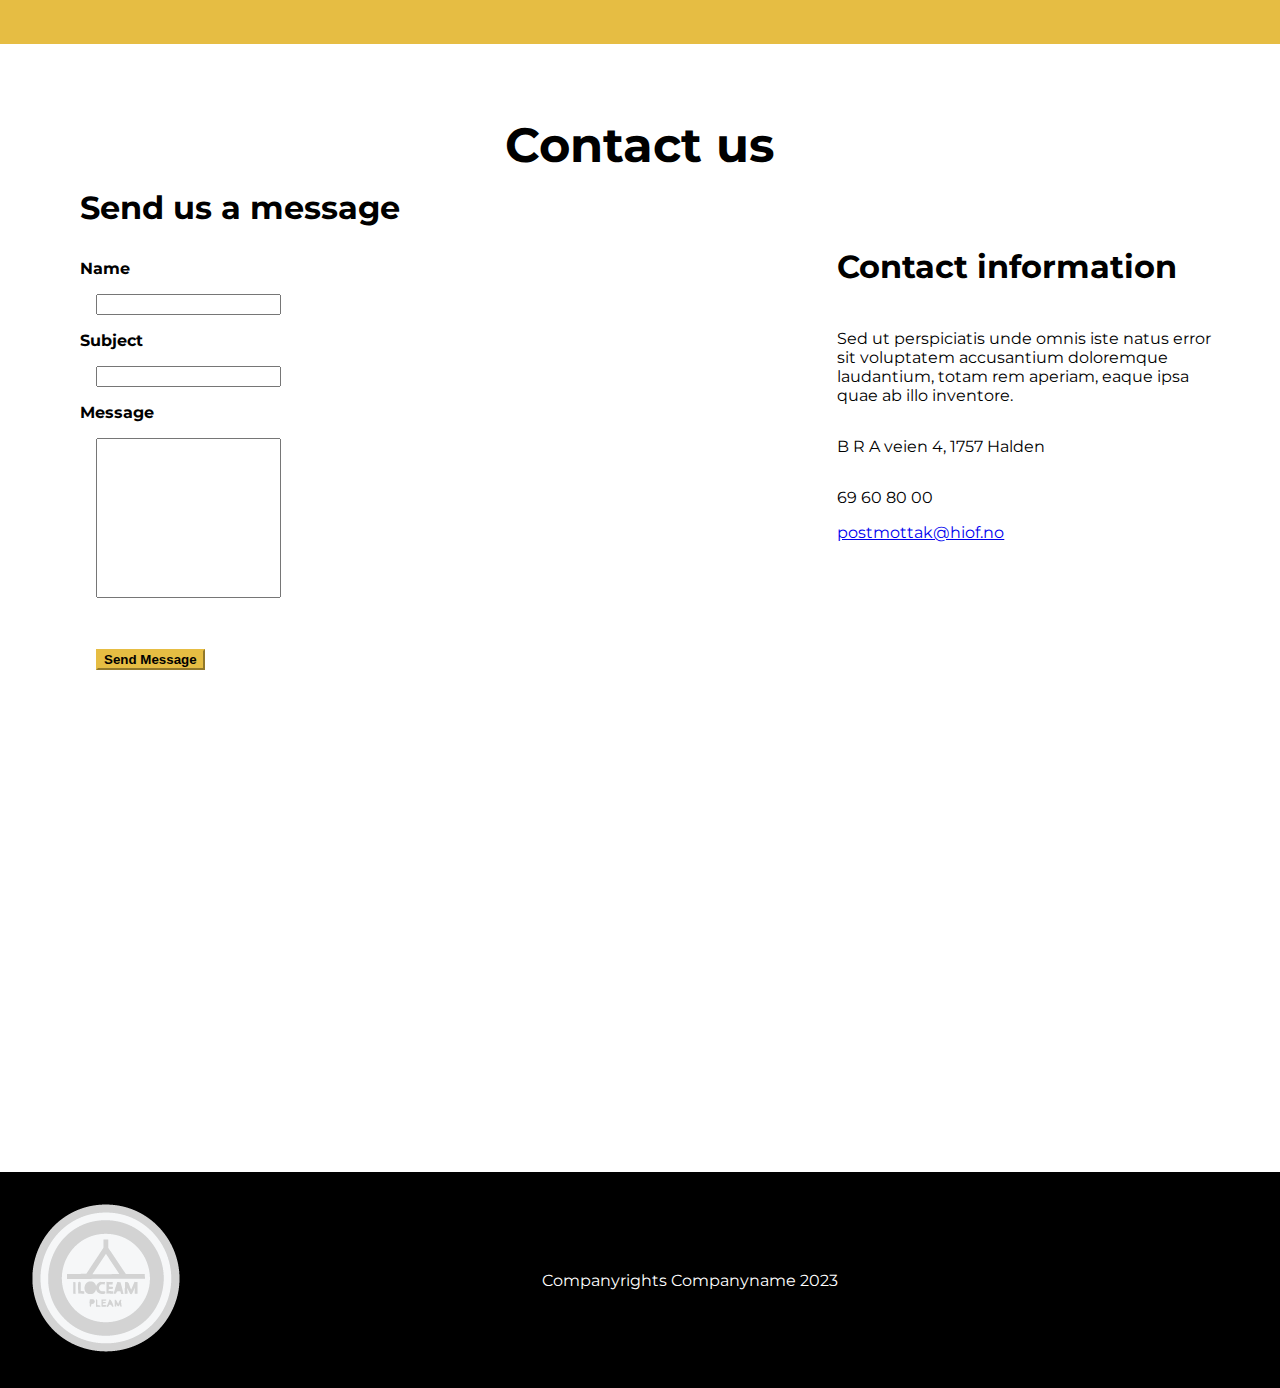
==== commit ef1b8303: "Ferdig" ====
--- a/about.html
+++ b/about.html
@@ -25,7 +25,7 @@
             <li><a href="index.html" class="navlink">Home</a></li>
             <li><a href="products.html" class="navlink">Portfolio</a></li>
             <li><a href="about.html" class="navlink active">About</a></li>
-            <li><a href="about.html" id="contact">Contact</a></li>
+            <li><a href="#contactinfo" id="contact">Contact</a></li>
           </ul>
         </nav>
       </header>
@@ -84,7 +84,7 @@
           <section id="aboutcontact">
             <section id="contactus">
               <p>Send us a message</p>
-              <form action="">
+              <form action="none">
                 <label for="name">Name</label><br />
                 <input type="text" name="subject" id="name" /><br />
                 <label for="subject">Subject</label><br />
@@ -119,7 +119,7 @@
             width="600"
             height="450"
             style="border: 0"
-            allowfullscreen="yes"
+            allowfullscreen=""
             loading="lazy"
             referrerpolicy="no-referrer-when-downgrade"></iframe>
         </section>
@@ -133,22 +133,13 @@
         <p>Companyrights Companyname 2023</p>
         <section>
           <a href="https://www.facebook.com">
-            <i
-              class="fa-brands fa-facebook"
-              role="button"
-              style="color: white"></i>
+            <i class="fa-brands fa-facebook" style="color: white"></i>
           </a>
           <a href="https://www.instagram.com">
-            <i
-              class="fa-brands fa-instagram"
-              role="button"
-              style="color: white"></i>
+            <i class="fa-brands fa-instagram" style="color: white"></i>
           </a>
           <a href="https://no.linkedin.com/">
-            <i
-              class="fa-brands fa-linkedin"
-              role="button"
-              style="color: white"></i>
+            <i class="fa-brands fa-linkedin" style="color: white"></i>
           </a>
         </section>
       </footer>
--- a/css/style.css
+++ b/css/style.css
@@ -392,7 +392,7 @@
 
 #aboutcontact {
   grid-column: 1;
-  margin: 3rem;
+
   display: grid;
 }
 
@@ -410,7 +410,7 @@
 }
 #contactus {
   display: grid;
-  margin-top: 5rem;
+  margin: 7rem 0 2rem 2rem;
 }
 
 #contactus p {
